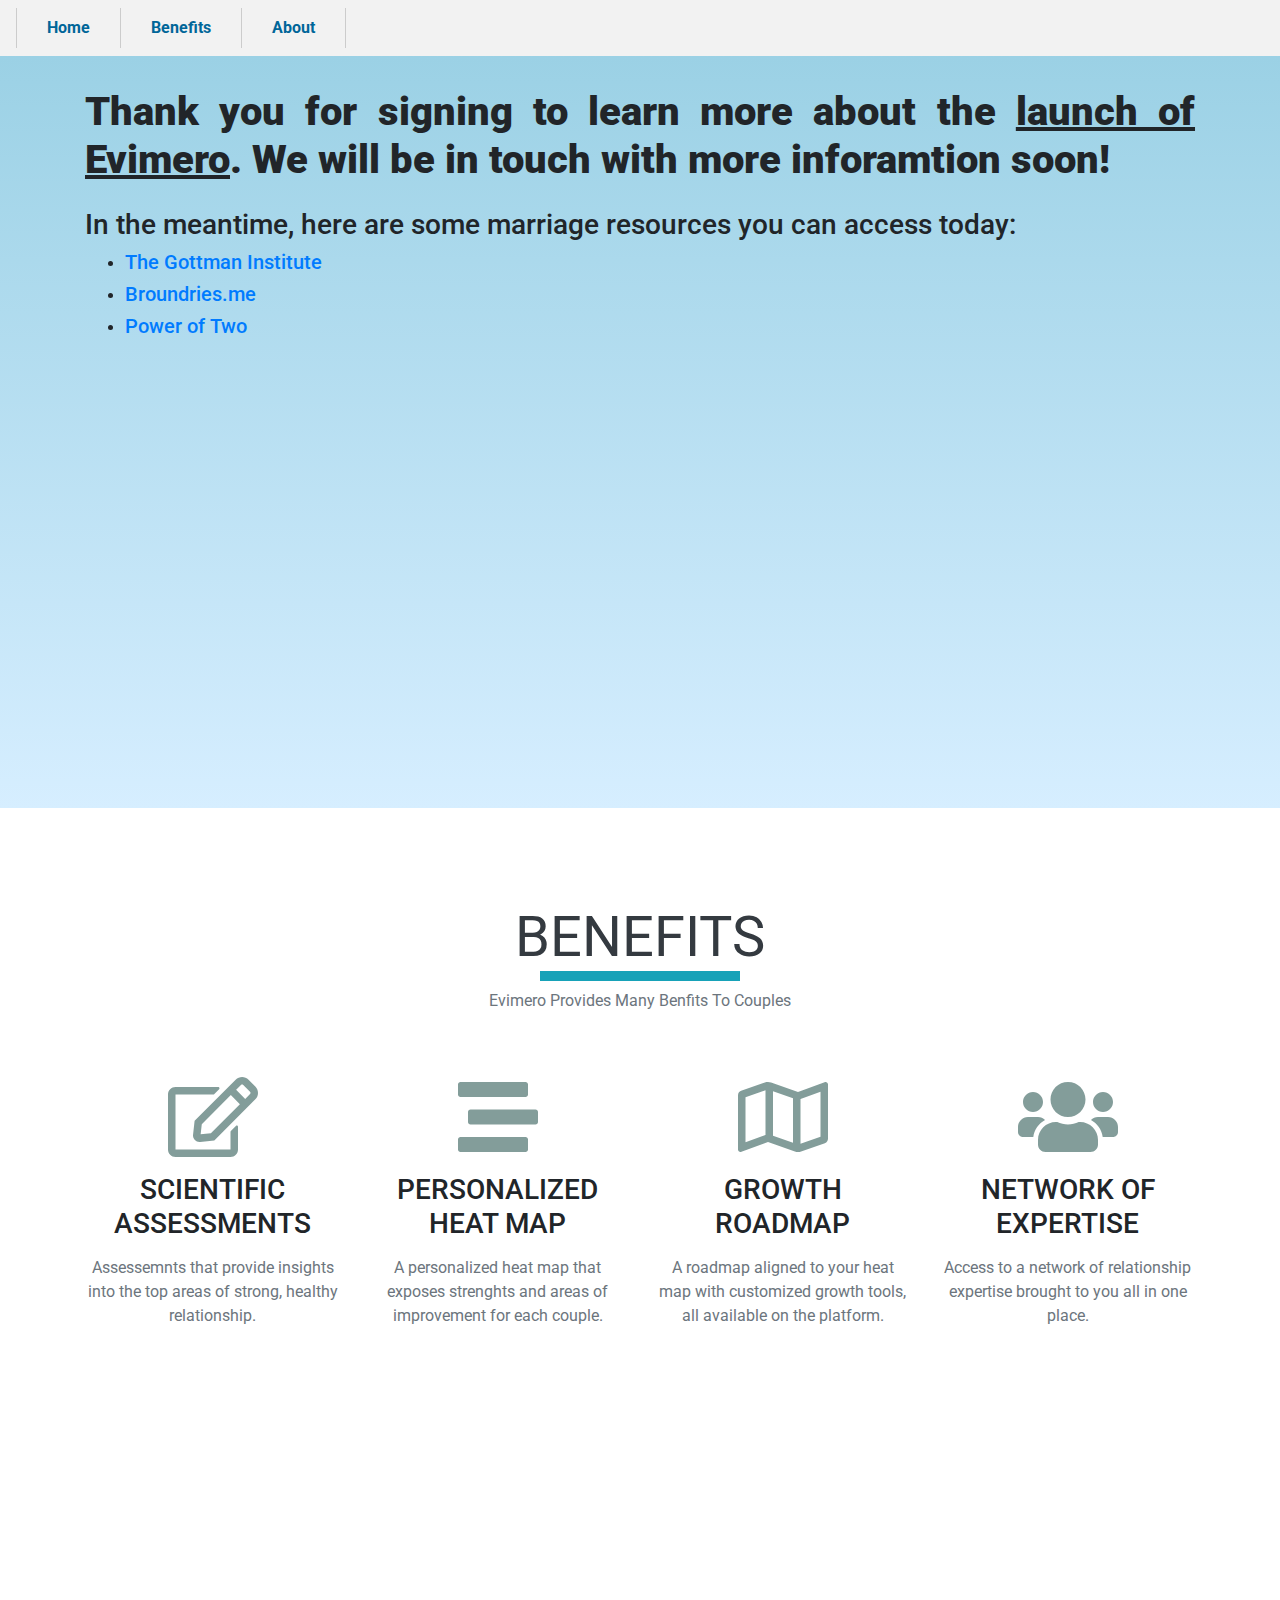
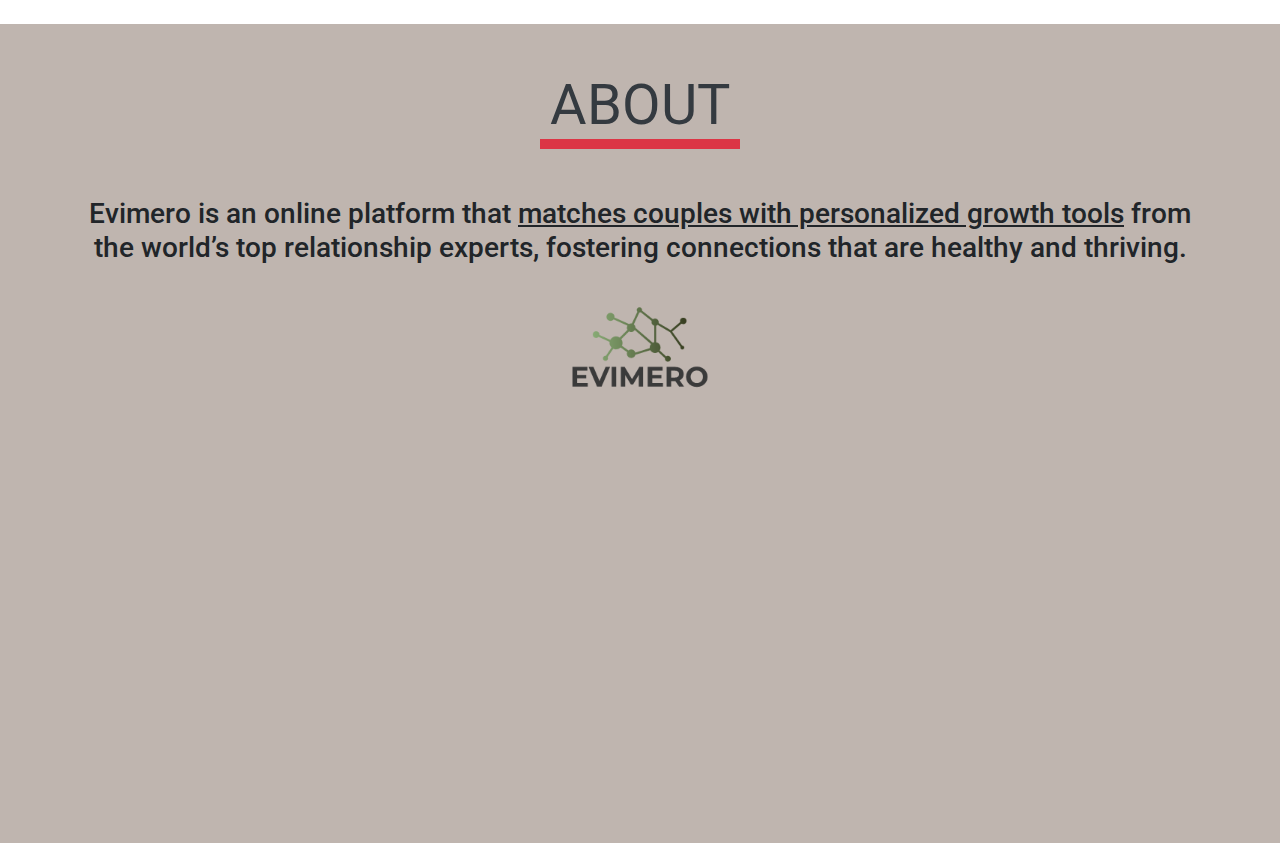
==== couple-confirmation.html @ 53361812 "Update - New Functionality" ====
<!doctype html>
<html lang="en">
  <head>
    <!-- Global site tag (gtag.js) - Google Analytics -->
    <script async src="https://www.googletagmanager.com/gtag/js?id=UA-132226131-1"></script>
    <script>
      window.dataLayer = window.dataLayer || [];
      function gtag(){dataLayer.push(arguments);}
      gtag('js', new Date());

      gtag('config', 'UA-132226131-1');
    </script>

    <!-- Required meta tags -->
    <meta charset="utf-8">
    <meta name="viewport" content="width=device-width, initial-scale=1, shrink-to-fit=no">
    <!-- bootstrap css -->
	<link rel="stylesheet" href="./css/bootstrap.min.css">
	<!-- font-awesome -->
	<script src="./js/all.js"></script>

  <!-- google icons -->
  <link rel="stylesheet" href="https://fonts.googleapis.com/icon?family=Material+Icons">
	<!--google fonts  -->
	<link href="https://fonts.googleapis.com/css?family=Roboto" rel="stylesheet">
  <link href="https://fonts.googleapis.com/css?family=Indie+Flower" rel="stylesheet">
	
	<!-- main css -->
	<link rel="stylesheet" href="./css/main.css">
  <link rel="shortcut icon" type="image/x-icon" href="./img/favicon.ico" />

    <title>Evimero</title>
  </head>
  <body>
     <nav class="navbar sticky-top navbar-expand navbar-light nav-color ">
      <div class="" id="navbarNav">
        <ul class="navbar-nav">
          <li class="nav-item">
            <a class="nav-item nav-link" href="#">Home</a>
          </li>
          <li class="nav-item">
            <a class="nav-item nav-link" href="#benefits">Benefits</a>
          </li>
          <li class="nav-item">
            <a class="nav-item nav-link" href="#about">About</a>
          </li>
        </ul>
      </div>
    </nav>
  <!-- end of navbar -->


  <section id="header" class="couple-header-color">
    <div class="container height-80 py-3">
          <div class="row justify-content-md-center">
              <div class="col-lg-12 col-md-12 col-sm-12 col-xs-12 height-80 ">
                <h1 class="value-prop py-3 text-justify"> Thank you for signing to learn  more about the <u>launch of Evimero</u>. We will be in touch with more inforamtion soon!</h1>
                <h3 class="text-justify">In the meantime, here are some marriage resources you can access today: </h3>
                <ul>
                  <li><a href="https://www.gottman.com/" target="_blank"><h5>The Gottman Institute</h5></a></li>
                  <li><a href="https://www.boundaries.me/" target="_blank"><h5>Broundries.me</h5></a></li>
                  <li><a href="https://www.poweroftwomarriage.com/" target="_blank"><h5>Power of Two</h5></a></li>
                </ul>
              </div>      
          </div>
      </div>
  </section>

  <!-- features section -->
  <section id="benefits" class="py-5 bg-white">
    <div class="container height-80">
      <!-- title -->
      <div class="row py-5">
        <div class="col text-center">
          <h1 class="display-4 text-uppercase text-dark mb-0">
            <strong>benefits</strong>
          </h1>
          <div class="title-underline bg-info"></div>
          <p class="mt-2 text-capitalize text-muted">Evimero provides many benfits to couples</p>
        </div>

      </div>
      <!-- end of title -->
      <div class="row">
        <!-- single col -->
        <div class="col-md-6 col-lg-3 text-center my-auto">
          <i class="far fa-edit fa-5x benefits-color"></i>
          <h3 class="text-uppercase my-3">Scientific Assessments</h3>
          <p class="text-muted">Assessemnts that provide insights into the top areas of strong, healthy relationship.</p>
        </div>


        <!-- end of single col -->
        <!-- single col -->
        <div class="col-md-6 col-lg-3 text-center my-auto">
          <i class="fas fa-stream fa-5x benefits-color"></i>
          <h3 class="text-uppercase my-3">Personalized Heat Map</h3>
          <p class="text-muted">A personalized heat map that exposes strenghts and areas of improvement for each couple.</p>
        </div>


        <!-- end of single col -->
        <!-- single col -->
        <div class="col-md-6 col-lg-3 text-center my-auto">
          <i class="far fa-map fa-5x benefits-color"></i>
          <h3 class="text-uppercase my-3">Growth Roadmap</h3>
          <p class="text-muted">A roadmap aligned to your heat map with customized growth tools, all available on the platform.</p>
        </div>


        <!-- end of single col -->
        <!-- single col -->
        <div class="col-md-6 col-lg-3 text-center my-auto">
          <i class="fa fa-users fa-5x  fa-5x benefits-color"></i>
          <h3 class="text-uppercase my-3">Network of Expertise</h3>
          <p class="text-muted">Access to a network of relationship expertise brought to you all in one place.</p>
        </div>


        <!-- end of single col -->

      </div>
    </div>
  </section>

    <!-- banner section-->
  <section id="about" class="about-color">
    <div class="container height-90">
      <!-- title -->
      <div class="row py-5">
        <div class="col text-center">
          <h1 class="display-4 text-uppercase text-dark mb-0">
            <strong>About</strong>
          </h1>
          <div class="title-underline bg-danger">
          </div>
        </div>
      </div>
      <!-- end of title -->
      <div class="row">
        <!--div class="col-lg-10 col-md-10 col-sm-12 col-xs-12 text-left my-auto pb-5 mb-5 text-justify ">-->
        <div class="col text-center my-auto text-justify">
          <h3>Evimero is an online platform that <u>matches couples with personalized growth tools</u> from the world’s top relationship experts, fostering connections that are healthy and thriving.</h3>
        </div>
      </div>
      <div class="row">
        <!--div class="col-lg-2 col-md-2 col-sm-12 col-xs-12 align-bottom">-->
        <div class="col">
          <img src="img/evimero_logo.png" class="rounded mx-auto d-block "height="150px">
        </div>
      </div>
    </div>
  </section>

  <!-- end of banner section -->




    <!-- Optional JavaScript -->
    <!-- jQuery first, then Popper.js, then Bootstrap JS -->
    <!-- jquery -->
    <script src="./js/jquery-3.3.1.min.js"></script>
    <!--script src="./js/main.js"></script>-->
    <!-- bootstrap js -->
    
    <script src="https://cdnjs.cloudflare.com/ajax/libs/popper.js/1.14.6/umd/popper.min.js" integrity="sha384-wHAiFfRlMFy6i5SRaxvfOCifBUQy1xHdJ/yoi7FRNXMRBu5WHdZYu1hA6ZOblgut" crossorigin="anonymous"></script>
    <script src="./js/bootstrap.bundle.min.js"></script>
  </body>
</html>
---- css/main.css ----
/*body{
 font-weight: bold;
 font-family: 'Roboto', sans-serif;
}*/

/* main value prop in header */
.value-prop{
	font-family: 'Roboto', sans-serif;
	font-weight: 900;
	font-size: 40px;
	text-align: center;
}

/* individual value statements in header */
.value-stmts{
	font-family: 'Roboto', sans-serif;
	font-weight: 200;
	text-align: left;
}

/* cursive sign up text */
.sign-up {
	font-family: 'Indie Flower', cursive;
	font-weight: bold;
	font-size: 35px;
	text-align: center;
}

/* expert call to action border */
.expert-cta-border {
	border:dashed; 
	color:red; 
	background-color: #D6EEFF;
}

/* couple all to action border */
.couple-cta-border {
	border:dashed; 
	color:red; 
	background-color: #F4F9E9;
}

/* navbar details */
.navbar {
	margin-bottom: 0
}

/* title underline details */
.title-underline{
 width: 200px;
 height: 10px;
 margin: 0 auto;
 background: #D7C8A0;
}

/* height for sections */
.height-80{
 min-height:80vh;
}

/* height for about section */
.height-90{
 min-height:91vh;
}

/* background picture for expert header */
.expert-bg-picture{
 /*background: url(../img/revenue2.jpg)center/cover no-repeat ;*/
 
 background-image: url(../img/revenue.jpg);
 background-size: contain;
 background-position: left;
 background-repeat: no-repeat;
 background-attachment: fixed;


}

/* background picture for couple header */
.couple-bg-picture{
 /*background: url(../img/revenue2.jpg)center/cover no-repeat ;*/
 
 background-image: url(../img/couple.jpg);
 background-size: contain;
 background-position: left;
 background-repeat: no-repeat;
 background-attachment: fixed;


}

/* color for benefits section*/
.benefits-color {
	/*color:#717744;*/
	color:#839D9A;
}

/* color for navbar section */
.nav-color{
	background-color: #f2f2f2;
}

/* color for expert header section */
.expert-header-color{
	/*background-color: #D7C8A0	;*/
	background-image: linear-gradient(#D7C8A0, #F4F9E9);

}

/* color for couple header section */
.couple-header-color{
	/*background-color: #D7C8A0	;*/
	background-image: linear-gradient(#9BD1E5, #D6EEFF);

}

/* color for about section */
.about-color{
	background-color: #bfb5af;

}





/* nav formatting */
#nav {
	/*width: 100%
	float: left;
	margin: 10 0 1em 0;
	padding: 0;
	background-color: #f2f2f2;*/
	border-bottom: 1px solid #ccc;  }
#navbarNav ul {
	list-style: none;
	/*width: 800px;*/
	margin: 0 auto;
	padding: 0; }
#navbarNav li {
	float: left; }
#navbarNav li a {
	display: block;
	padding: 8px 30px;
	text-decoration: none;
	font-weight: bold;
	color: #069;
	border-right: 1px solid #ccc; }
#navbarNav li:first-child a {
	border-left: 1px solid #ccc; }
#navbarNav li a:hover {
	color: #c00;
	background-color: #fff; }

/* end nav formatting */
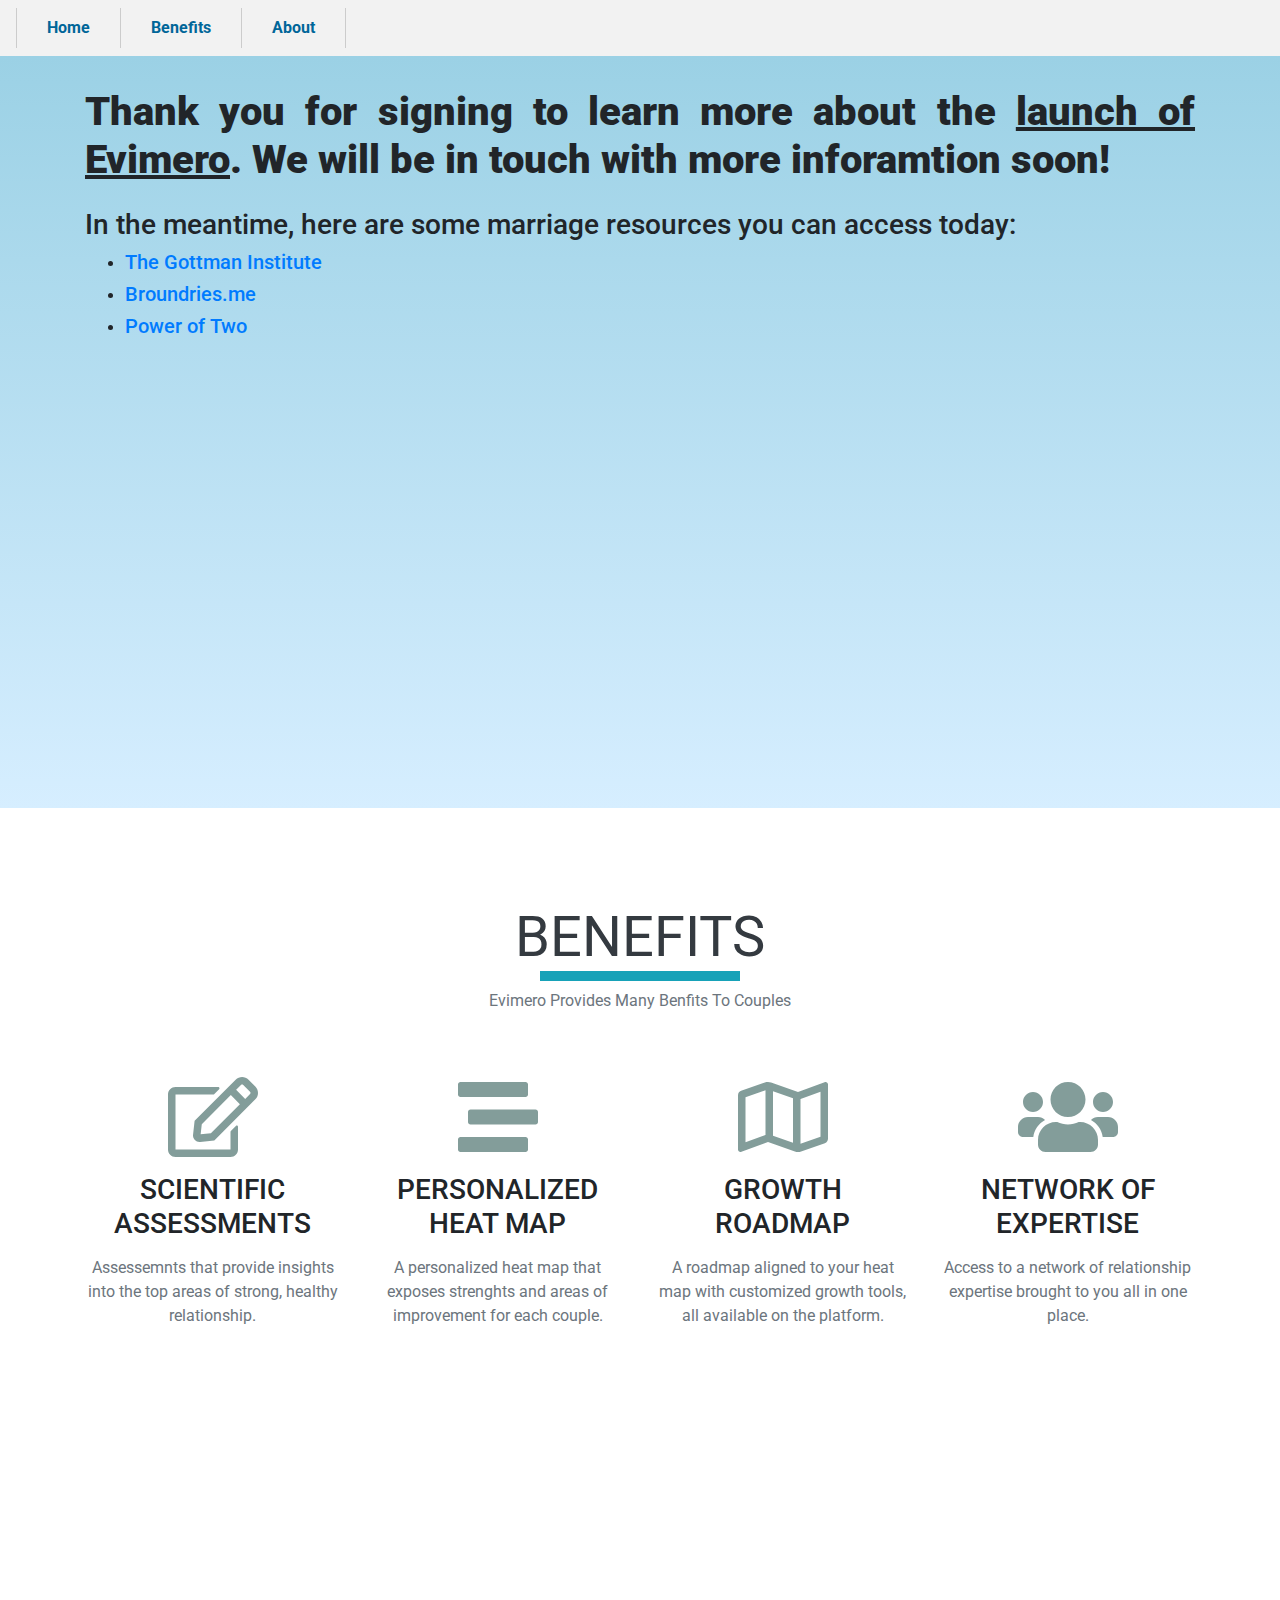
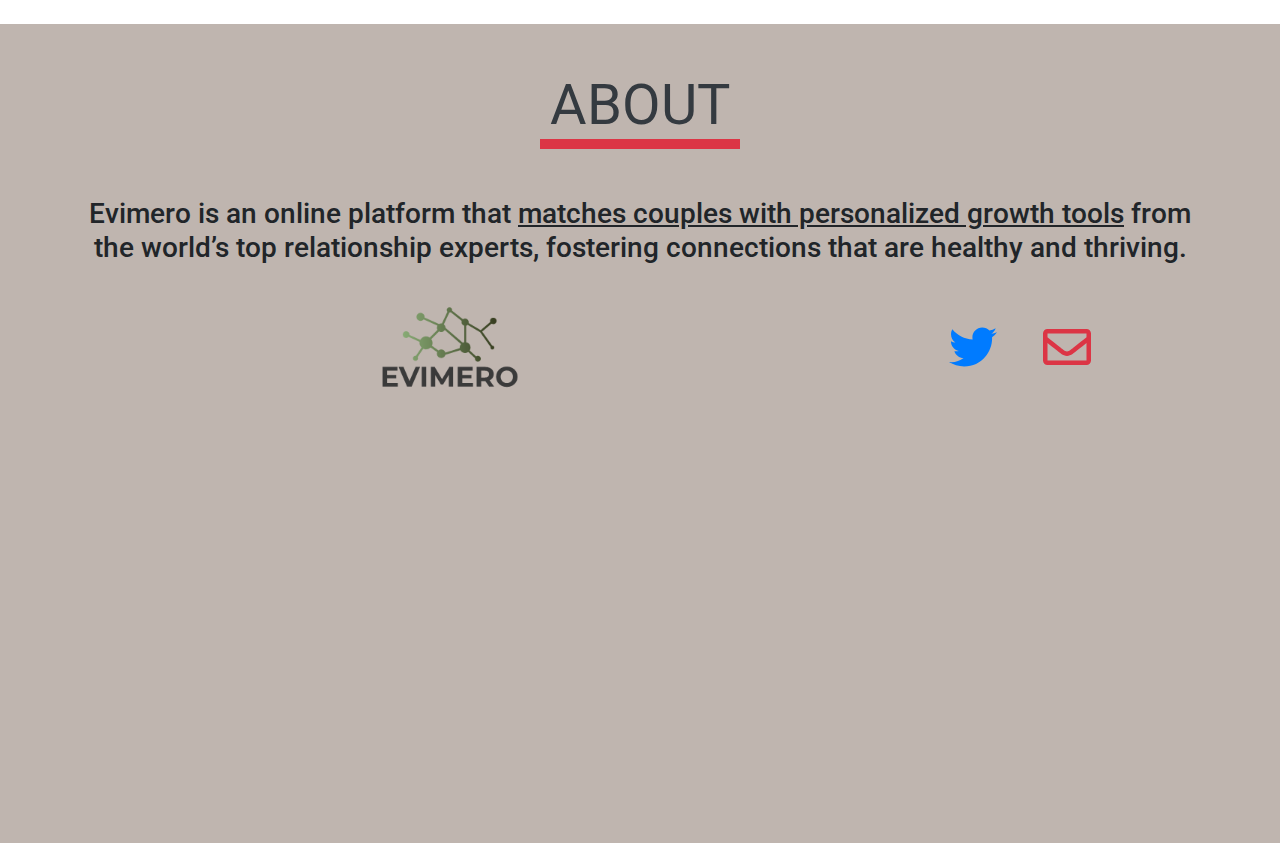
==== commit 56c04daa: "Update - Contact Info" ====
--- a/couple-confirmation.html
+++ b/couple-confirmation.html
@@ -148,6 +148,14 @@
         <div class="col">
           <img src="img/evimero_logo.png" class="rounded mx-auto d-block "height="150px">
         </div>
+        <div class="col-lg-4 col-md-4 col-sm12 col-xs-12 my-auto text-center">
+          <a href="https://twitter.com/EvimeroPlatform" target="_blank" class="btn align-middle">
+            <i class="fab fa-twitter fa-3x text-primary m-2"></i>
+          </a>
+          <a href="mailto:info@evimero.co?Subject=Evimero Inquiry" target="_top" class="btn">
+            <i class="far fa-envelope fa-3x text-danger m-2"></i>
+          </a>
+        </div>
       </div>
     </div>
   </section>
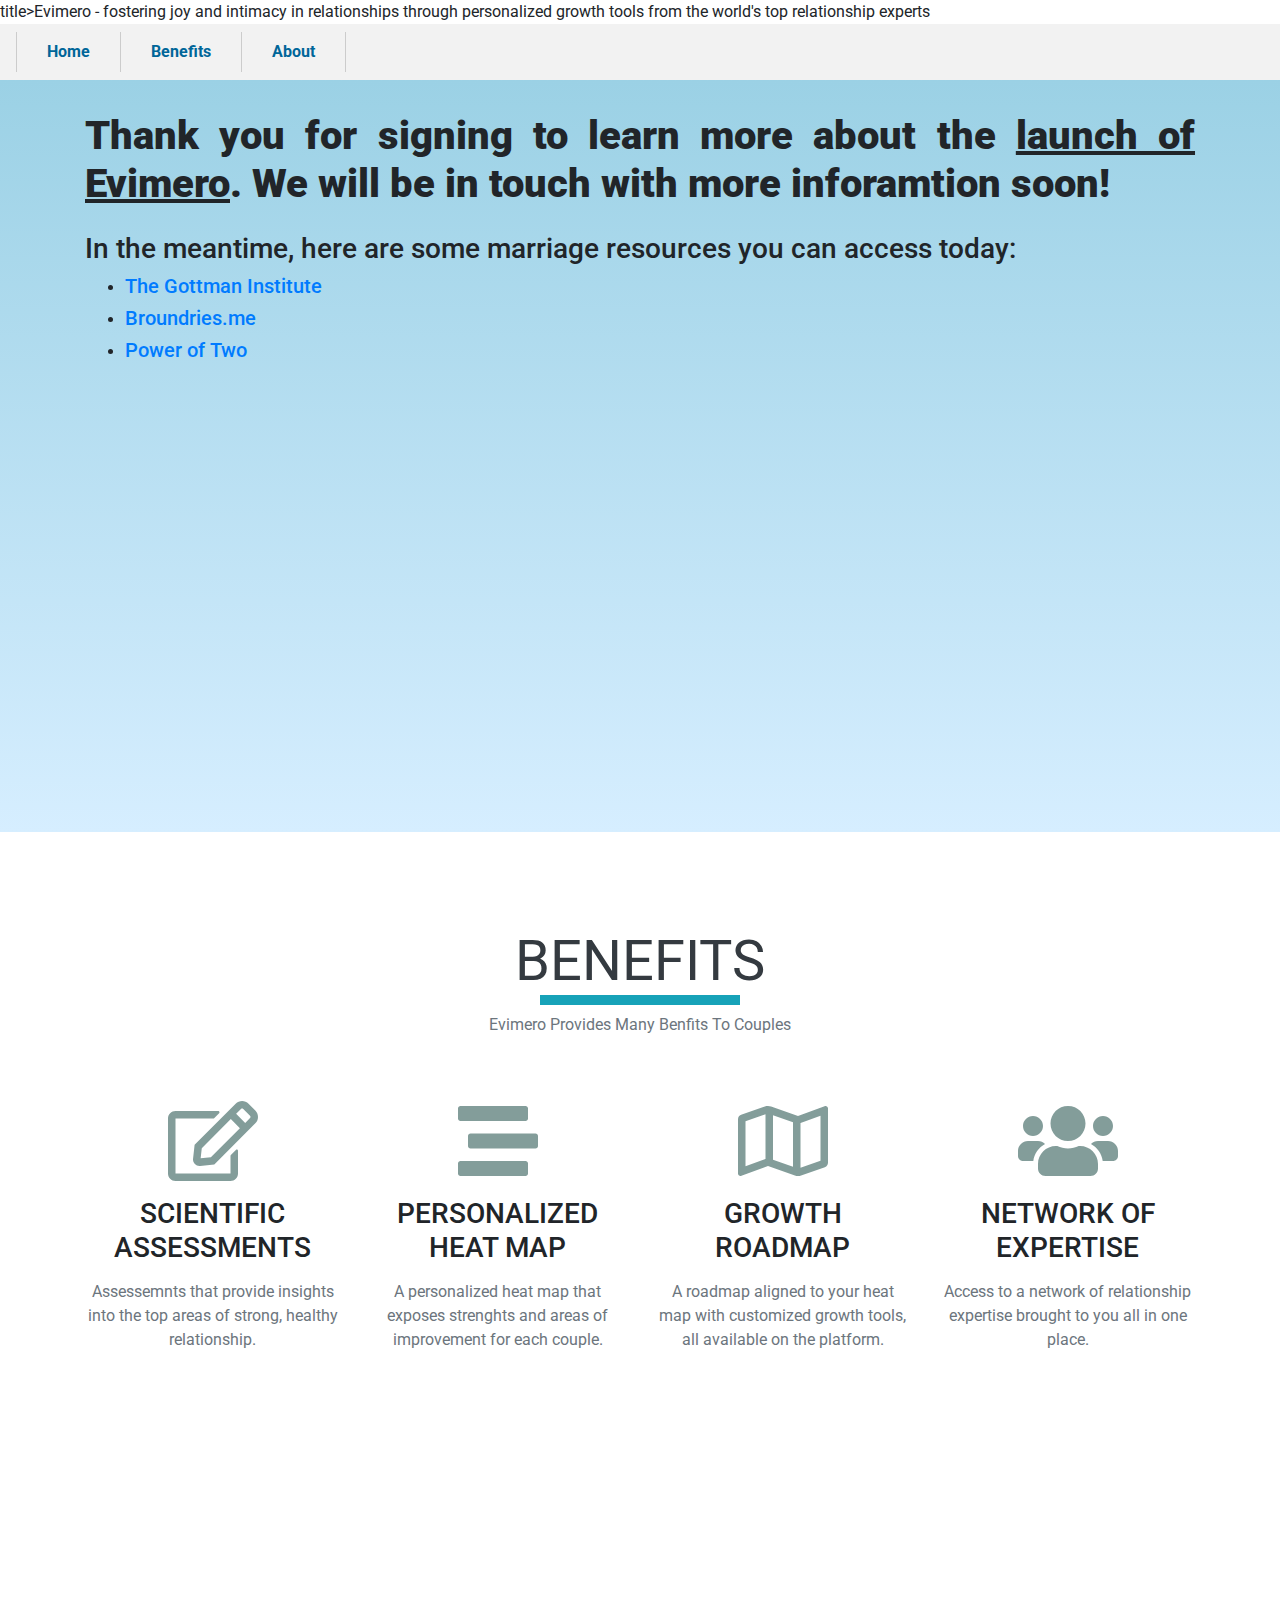
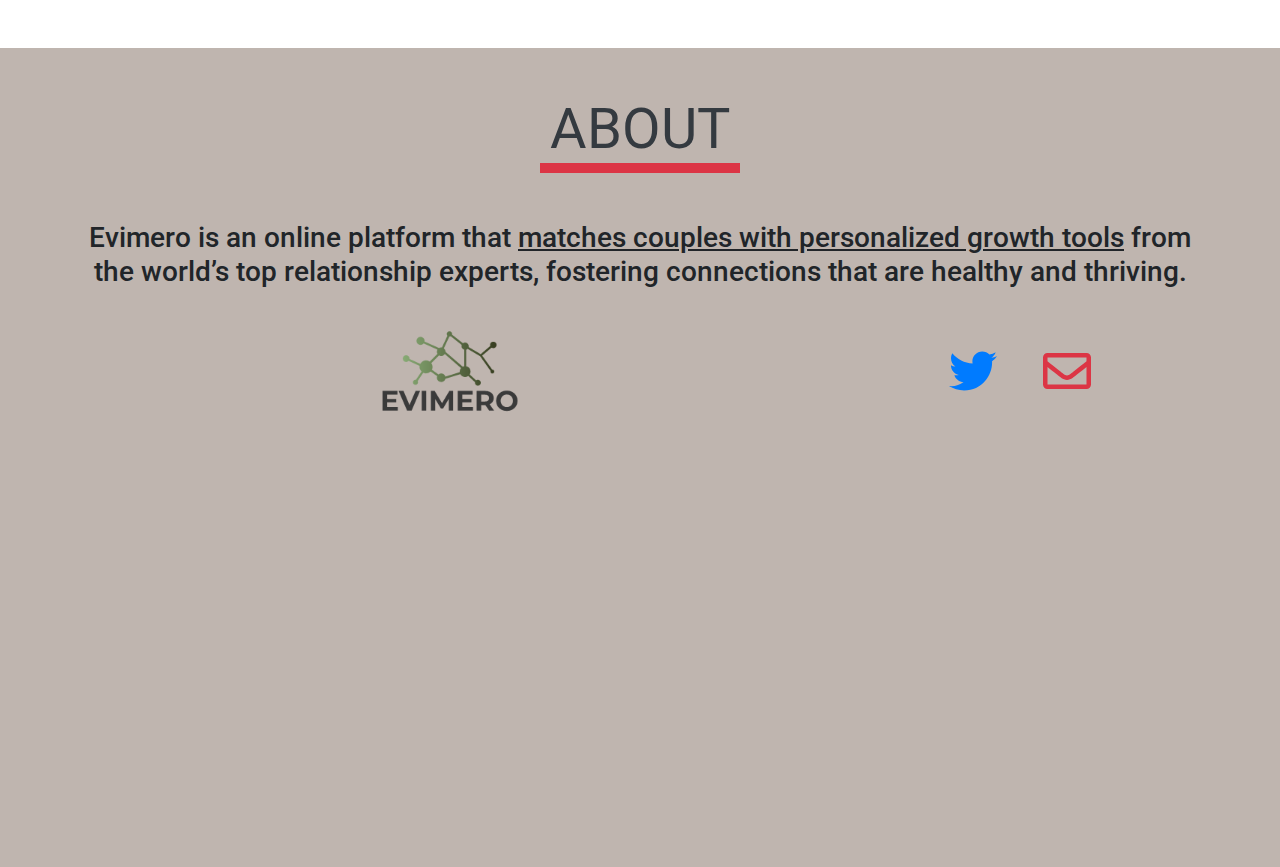
==== commit 787c4edc: "Commit - SEO" ====
--- a/couple-confirmation.html
+++ b/couple-confirmation.html
@@ -1,6 +1,8 @@
 <!doctype html>
 <html lang="en">
   <head>
+      title>Evimero - fostering joy and intimacy in relationships through personalized growth tools from the world's top relationship experts</title>
+      <meta name="description" content="If you are in an unhappy marriage, considering divorce or having relationship problems and looking for the right relationship books, relationship podcasts or relationship videos, Evimero can help.">
     <!-- Global site tag (gtag.js) - Google Analytics -->
     <script async src="https://www.googletagmanager.com/gtag/js?id=UA-132226131-1"></script>
     <script>
@@ -29,7 +31,6 @@
 	<link rel="stylesheet" href="./css/main.css">
   <link rel="shortcut icon" type="image/x-icon" href="./img/favicon.ico" />
 
-    <title>Evimero</title>
   </head>
   <body>
      <nav class="navbar sticky-top navbar-expand navbar-light nav-color ">
@@ -138,15 +139,15 @@
       </div>
       <!-- end of title -->
       <div class="row">
-        <!--div class="col-lg-10 col-md-10 col-sm-12 col-xs-12 text-left my-auto pb-5 mb-5 text-justify ">-->
+        
         <div class="col text-center my-auto text-justify">
           <h3>Evimero is an online platform that <u>matches couples with personalized growth tools</u> from the world’s top relationship experts, fostering connections that are healthy and thriving.</h3>
         </div>
       </div>
       <div class="row">
-        <!--div class="col-lg-2 col-md-2 col-sm-12 col-xs-12 align-bottom">-->
+        
         <div class="col">
-          <img src="img/evimero_logo.png" class="rounded mx-auto d-block "height="150px">
+          <img src="img/evimero_logo.png" class="rounded mx-auto d-block "height="150px" alt="vimero - fostering joy and intimacy in relationships through personalized growth tools from the world's top relationship experts">
         </div>
         <div class="col-lg-4 col-md-4 col-sm12 col-xs-12 my-auto text-center">
           <a href="https://twitter.com/EvimeroPlatform" target="_blank" class="btn align-middle">
--- a/css/main.css
+++ b/css/main.css
@@ -2,6 +2,14 @@
  font-weight: bold;
  font-family: 'Roboto', sans-serif;
 }*/
+
+/* Stay Writer font */
+@font-face {
+	font-family: 'StayWriter';
+	font-style: normal;
+	font-weight: normal;
+	src: url("../font/StayWriter-Bold.otf") format("opentype");
+}
 
 /* main value prop in header */
 .value-prop{
@@ -20,9 +28,10 @@
 
 /* cursive sign up text */
 .sign-up {
-	font-family: 'Indie Flower', cursive;
+	/*font-family: 'Indie Flower', cursive;*/
+	font-family: 'StayWriter';
 	font-weight: bold;
-	font-size: 35px;
+	font-size: 40px;
 	text-align: center;
 }
 
@@ -80,7 +89,7 @@
 .couple-bg-picture{
  /*background: url(../img/revenue2.jpg)center/cover no-repeat ;*/
  
- background-image: url(../img/couple.jpg);
+ background-image: url(../img/couple2.jpg);
  background-size: contain;
  background-position: left;
  background-repeat: no-repeat;
